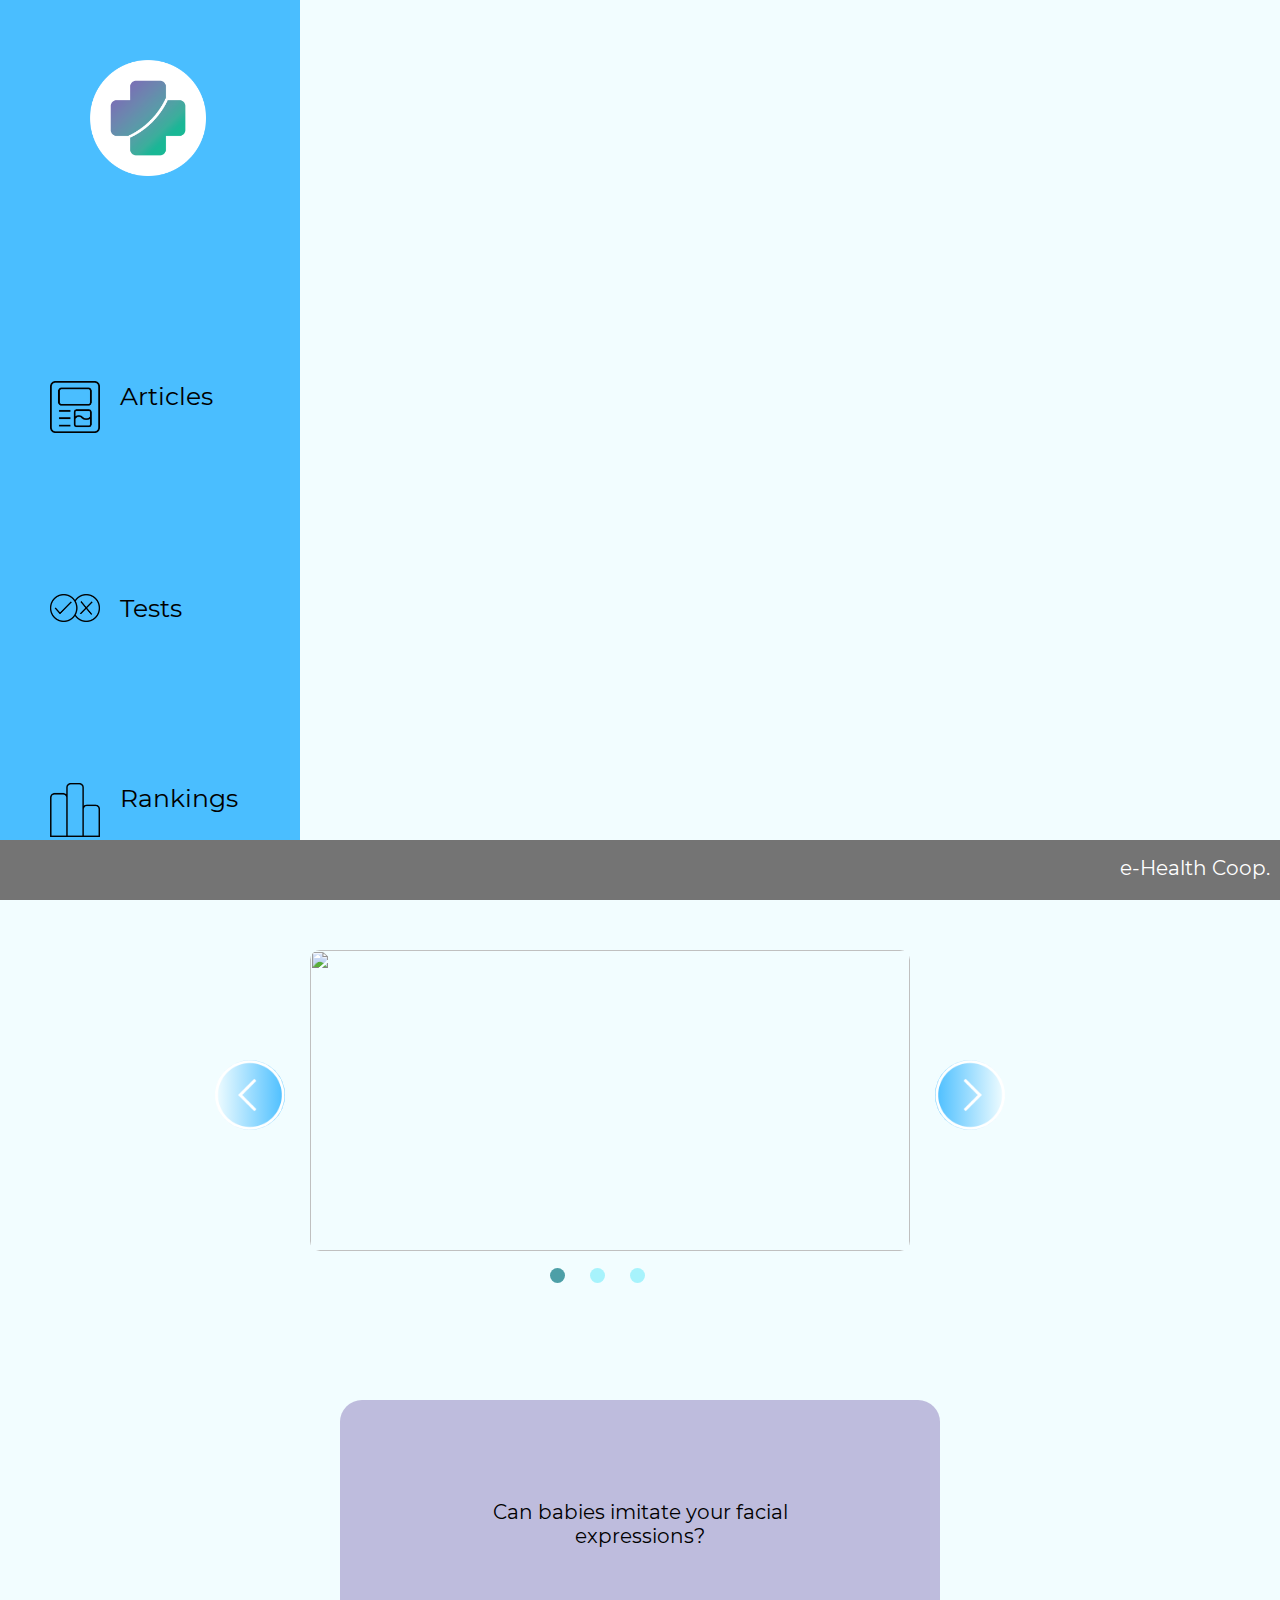
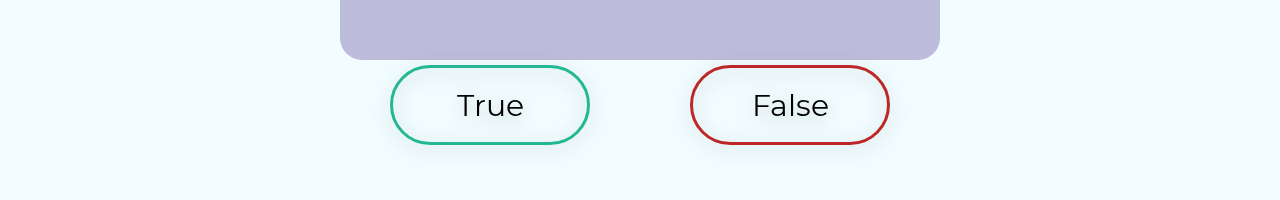
==== index.html @ 78db72f5 "Add files via upload" ====
<!DOCTYPE html>
<html lang="cat">

<head>
    <meta charset="UTF-8">
    <meta http-equiv="X-UA-Compatible" content="IE=edge">
    <meta name="viewport" content="width=device-width, initial-scale=1.0">
    <title>Pàgina Inicial</title>
    <link href="styles.css" rel="stylesheet" type="text/css">
    
</head>

<body>
    <div id="container">
        <nav class="column_1">
            <ul class="side_menu">
                <li id="logo">
                    <img id="logo" src="img/logo.png">
                </li>
                <li class="text" id="articles">
                    <img src="img/articles_icon.png">
                    <p>Articles</p>
                </li>

                <li class="text" id="tests">
                    <img src="img/tests_icon.png">
                    <p>Tests</p>
                </li>

                <li class="text" id="rankings">
                    <img id="rankings" src="img/rankings_icon.png">
                    <p>Rankings</p>
                </li>
            </ul>
        </nav>

        <section class="column_2">
            <div class="container_c">
               <div class="carousel">
                   <div class = "arrows_right">
                    <img src="/img/white-arrow.png" alt="fletxa" onclick="plusSlides(1)">
                    </div>
                    <div class="cards">
                        <div class="card img-1">
                            <img>
                        </div>
            
                        <div class="card img-2">
                            <img>
                        </div>
            
                        <div class="card img-3">
                            <img>
                        </div>
                        <div id="dots" style="text-align:center">
                            <span class="dot" onclick= "currentSlide(1)"></span>
                            <span class="dot" onclick= "currentSlide(2)"></span>
                            <span class="dot" onclick= "currentSlide(3)"></span>
                        </div>
                    </div>
                    <div class = "arrows_left">
                    <img src="/img/white-arrow.png" alt="fletxa" onclick="plusSlides(-1)">
                    </div>
                </div>
                <div class="mite">
                    <p id="Text_mite"></p>
                </div>
                <section class="buttons">
                    <span id="true"><p>True</p></span>
                    <span id="false"><p>False</p></span>
                </section>
            </div>
            
        </section>
        <footer id="Footer">e-Health Coop.</footer>
    </div>
    
    <script type="text/javascript" src="actions.js"></script>
    <script type="text/javascript" src="dades.js"></script>
</body>
</html>
---- styles.css ----
* {
  padding: 0;
  margin: 0;
  box-sizing: border-box;
  height: 100%;
}

@font-face {
  font-family: Montserrat-Regular;
  src: URL(font/Montserrat-Regular.ttf)
}

body {
  font-family: Montserrat-Regular;
  font-size: 20px;
  background-color: #F2FDFF;
}

#titol{
  position:absolute;
  left: 50%;
}

#container{
  display: flex;
  flex-wrap: wrap;
}

.side_menu {
  display:flex;
  flex-direction: column;
  list-style-type: none;
  background-color: #4ABEFF;
  padding-top: 20px;
  width: 300px;
}

#logo {
  width: 116px;
  height: auto;
  margin-bottom: 100px;
  margin-left: 45px;
  margin-top: 20px;
  cursor: pointer;
}

#Footer{
  position: fixed;
  bottom: 0;
  background-color: #747474;
  width: 100%;
  height: 60px;
  text-align: right;
  padding-right: 10px;
  padding-top: 16px;
  color: #fff;
}

.side_menu li.text{
  display: flex;
  align-items: center;
  padding-bottom: 160px;
  margin-left: 50px;
  cursor: pointer;
}

.side_menu p{
  font-size: 25px;
  padding-left:20px;
}

.side_menu li img {
  width: 50px;
  height: auto;
}

.column_2 {
  flex: 1;
}

/*------ MITE ------*/
.mite {
  width: 600px;
  height: 260px;
  background-color: #BEBCDD;
  border-radius: 22px;
}
#Text_mite{
  padding: 100px;
  text-align: center;
}

.buttons {
  display: flex;
  flex: 1;
  align-items: center;
}

.buttons > span{
  margin-right: 50px;  
  margin-left: 50px;
}

.buttons > span > p {
  line-height: 75px;
  text-align: center;
  font-size: 30px;
}

#true {
  width: 200px;
  height: 80px;
  border: 3px solid #23B794;
  box-sizing: border-box;
  border-radius: 106px;
  filter: drop-shadow(0px 4px 10px rgba(0, 0, 0, 0.25));
}

#false{
  width: 200px;
  height: 80px;
  border: 3px solid #BC2828;
  box-sizing: border-box;
  border-radius: 106px;
  filter: drop-shadow(0px 4px 10px rgba(0, 0, 0, 0.25));
}


/*PART DEL CAROUSEL*/

@import url("https://fonts.googleapis.com/css?family=DM+Sans:400,500,700&display=swap");

.container_c {
  margin: 0;
  padding: 0;
  width: 100%;
  display: flex;
  flex-direction: column;
  align-items: center;
  justify-content: center;
  padding: 50px 10px;
}

.card {
  position: absolute;
  width: 60%;
  height: 70%;
  left:17%;
  margin: auto;
  cursor: pointer;
  opacity: 1;
  animation: fade 0.5s ease-in-out 1;
}
.card > img{
  border-radius: 10px;
  width: 100%;
  height: 100%;
}
.carousel{
  width: 1000px;
  height: 450px;
  transform-style: preserve-3d;
  display: flex;
  justify-content: center;
  align-items: center;
  flex-direction: column;
}

.dot {
  cursor: pointer;
  height: 15px;
  width: 15px;
  margin: 0 10px;
  background-color: #A7F3FC;
  border-radius: 50%;
  display: inline-block;
  transition: background-color 0.6s ease;
}
#dots{
  position: absolute;
  top:73%;
  left: 40%;
}

.active {
  background-color: #4D9FA7;
}
.dot:hover {
  box-shadow: inset 0px 0px 10px #31BCAB;
  transition: box-shadow 0.4s ease;
}

.cards {
  position: relative;
  width: 100%;
  height: 100%;
  margin-bottom: 20px;
}
.arrows_right {
  position: absolute;
  cursor: pointer;
  z-index: 1;
  width: 70px;
  height: 70px;
  transform: translate(330px, -80px) rotate(180deg);
  background: linear-gradient(to left, #4ABEFF, #F2FDFF);
  border-radius: 40px;
}
.arrows_left {
  position: absolute;
  cursor: pointer;
  z-index: 1;
  width: 70px;
  height: 70px;
  transform: translate(-390px, -80px);
  background: linear-gradient(to left, #4ABEFF, #F2FDFF);
  border-radius: 40px;
}

/*------ARTICLES CATEGORY------*/
.flex_cat {
  display: flex;
  flex: 1;
  flex-direction: column;
  overflow: hidden;
}

.flex_cat span {
  background-size: 100%;
  background-repeat: no-repeat;
  background-position: center;
  margin: 10px;
  padding: 20px;
  height: 204px;
  border-radius: 10px;
}

.flex_cat p {
  line-height: 160px;
  text-align: center;
  color: #fff;
  font-size: 70px;
}

.c1 {
  background-image: url("/img/sexual.jpg");
}
.c2 {
  background-image: url("/img/psicologia.jpg");
}
.c3 {
  background-image: url("/img/fisic.jpg");
}
.c4 {
  background-image: url("/img/covid.jpg");
}

.child {
  transition: all .5s;
}

.child:hover, .child:focus {
  -ms-transform: scale(1);
  -moz-transform: scale(1);
  -webkit-transform: scale(1);
  -o-transform: scale(1);
  transform: scale(1.1);
  cursor: pointer;
}

.parent:before .child:hover, .parent:before .child:focus {
  display: block;
}

.child:before {
  content: "";
  display: none;
  height: 100%;
  width: 100%;
  position: absolute;
  top: 0;
  left: 0;
}

/*------TEST------*/
.column_2.tests {
  flex: 1;
  display: flex;
  flex-direction: column;
}

.radios {
  display: flex;
  flex-direction: row;
  height: 10%;
}

.container {
  display: block;
  position: relative;
  padding: 0 35px 0 35px;
  margin: 35px 0px 0px 15px;
  cursor: pointer;
  font-size: 22px;
  -webkit-user-select: none;
  -moz-user-select: none;
  -ms-user-select: none;
  user-select: none;
}

.container input {
  position: absolute;
  opacity: 0;
  cursor: pointer;
  height: 0;
  width: 0;
}

.checkmark {
  position: absolute;
  top: 0;
  left: 0;
  height: 25px;
  width: 25px;
  background-color: #eee;
  border-radius: 50%;
}

.container:hover input ~ .checkmark {
  background-color: #ccc;
}

.container input:checked ~ .checkmark {
  background-color: #2196F3;
}

.checkmark:after {
  content: "";
  position: absolute;
  display: none;
}

.container input:checked ~ .checkmark:after {
  display: block;
}

.container .checkmark:after {
  top: 9px;
  left: 9px;
  width: 8px;
  height: 8px;
  border-radius: 50%;
  background: white;
}

.flex_test {
  display: flex;
  flex: 1;
  flex-wrap: wrap;
  flex-direction: row;
  padding-top: 5px;
}

.flex_test > span {
  background-color: #fff;
  margin: 10px;
  padding: 20px;
  width: 492px;
  height: 360px;
  border-radius: 10px;
}

/*------TESTS------*/
.botons{
  display: flex;
  align-items: center;
  justify-content: space-evenly;
}

#Yes{
  border: 10px solid #23B794;
  height: 120px;
  width: 120px;
}
#Yes > p {
  padding: 120px 0 0 35px;
}
#Neutral{
  border: 10px solid #818181;
  height: 86px;
  width: 86px;
}
#Neutral > p {
  padding: 105px 0 0 0;
}
#No{
  border: 10px solid #BC2828;
  height: 120px;
  width: 120px;
}
#No > p {
  padding: 120px 0 0 35px;
}
.botons > span{
  border-radius: 50%;
  margin-right: 10px;
  margin-left: 10px;
}

.question {
  display: flex;
  align-items: center;
  justify-content: space-evenly;
  height: 30%;
}

.arrows_rightT {
  cursor: pointer;
  width: 70px;
  height: 70px;
  transform: rotate(180deg);
  background: linear-gradient(to left, #4ABEFF, #F2FDFF);
  border-radius: 40px;
}
.arrows_leftT {
  cursor: pointer;
  width: 70px;
  height: 70px;
  background: linear-gradient(to left, #4ABEFF, #F2FDFF);
  border-radius: 40px;
}

.meter {
  margin: 80px 350px 100px 350px;
  height: 94px;
  position: relative;
  text-align: center;
  background: linear-gradient(90deg, #FFFFFF 60.26%, #B9B9B9 107.81%);
  border-radius: 10px;
  box-shadow: inset 0 -1px 1px rgba(255, 255, 255, 0.3);
}

.meter > span {
  display: block;
  height: 100%;
  border-radius: 10px;
  background: linear-gradient(90deg, #A9FFE2 16.21%, #2BD8AA 113.74%);
  overflow: hidden;
}

/*------RANKING------*/
.rank {
  display:flex;
  flex-direction: column;
}
.inside {
  display: flex;
}


/*------KEYFRAMES------*/

@keyframes fade {
	0% {
		opacity: 0;
	}
	100% {
		opacity: 1;
	}
}
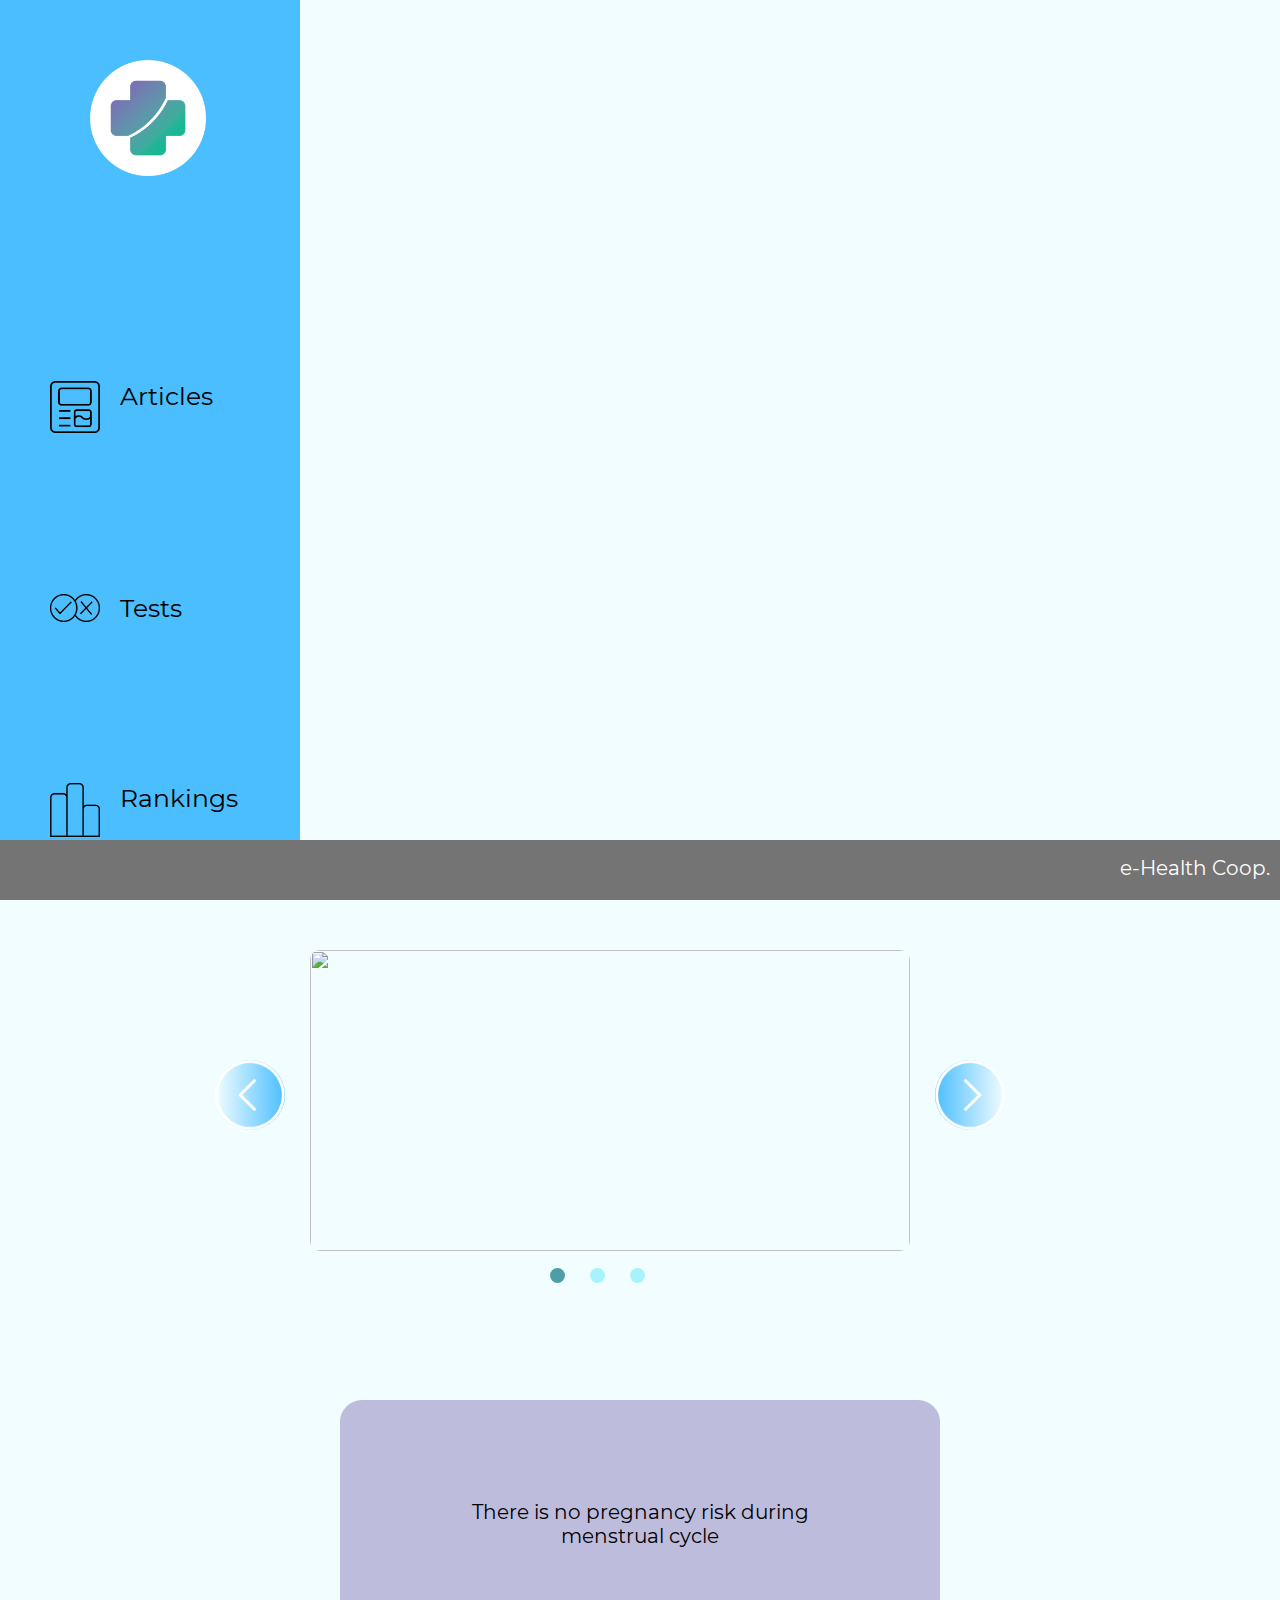
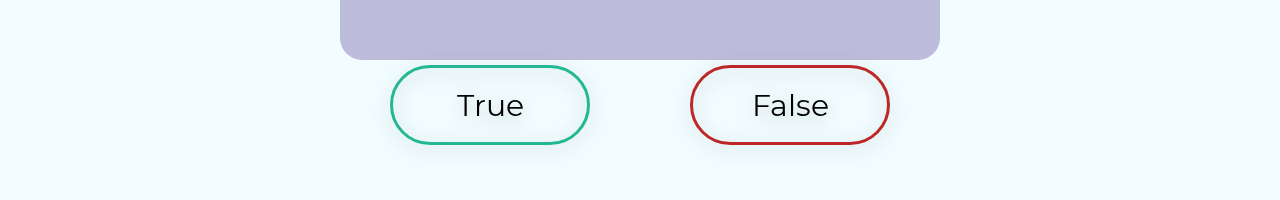
==== commit 85207310: "Update index.html" ====
--- a/index.html
+++ b/index.html
@@ -38,7 +38,7 @@
             <div class="container_c">
                <div class="carousel">
                    <div class = "arrows_right">
-                    <img src="/img/white-arrow.png" alt="fletxa" onclick="plusSlides(1)">
+                    <img src="img/white-arrow.png" alt="fletxa" onclick="plusSlides(1)">
                     </div>
                     <div class="cards">
                         <div class="card img-1">
@@ -59,7 +59,7 @@
                         </div>
                     </div>
                     <div class = "arrows_left">
-                    <img src="/img/white-arrow.png" alt="fletxa" onclick="plusSlides(-1)">
+                    <img src="img/white-arrow.png" alt="fletxa" onclick="plusSlides(-1)">
                     </div>
                 </div>
                 <div class="mite">
@@ -78,4 +78,4 @@
     <script type="text/javascript" src="actions.js"></script>
     <script type="text/javascript" src="dades.js"></script>
 </body>
-</html>+</html>
